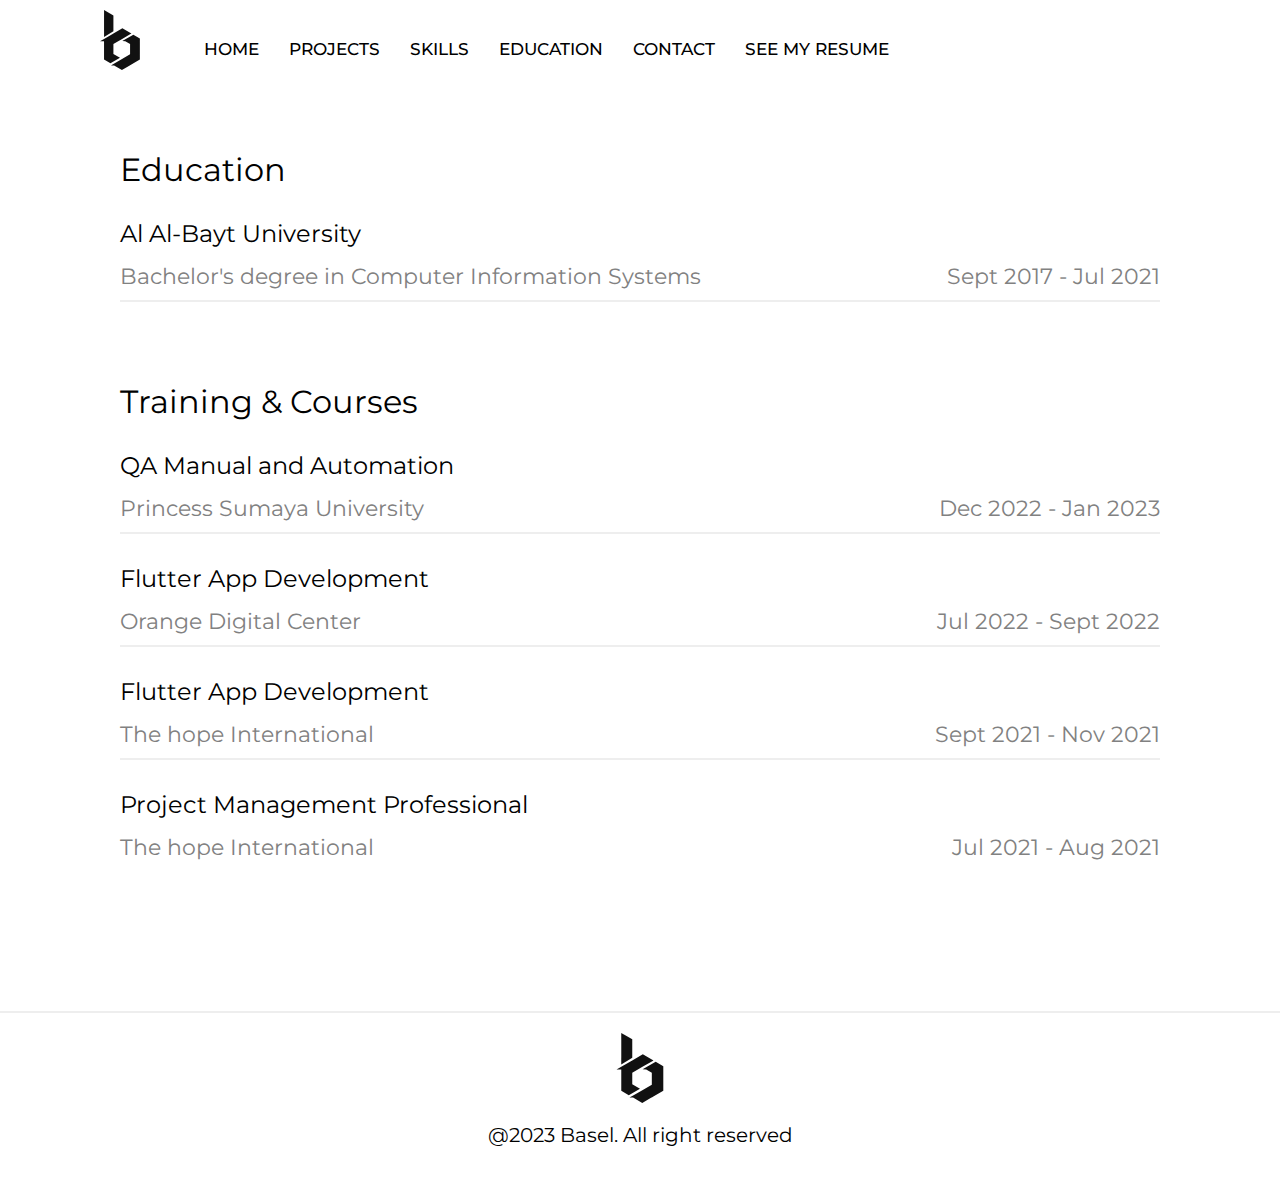
==== pages/education.html @ d5c790ce "first commit" ====
<!DOCTYPE html>
<html lang="en">
  <head>
    <meta charset="UTF-8" />
    <meta http-equiv="X-UA-Compatible" content="IE=edge" />
    <meta name="viewport" content="width=device-width, initial-scale=1.0" />
    <link rel="stylesheet" href="/css/style.css" />
    <link rel="stylesheet" href="/css/projects.css" />
    <title>Education</title>
  </head>
  <body>
    <!-- -----------*** Header ***----------- -->

    <header>
      <div class="logo">
        <img src="/assets/logo/logo.svg" alt="" />
      </div>
      <nav>
        <li><a href="">home</a></li>
        <li><a href="">projects</a></li>
        <li><a href="">skills</a></li>
        <li><a href="">education</a></li>
        <li><a href="">contact</a></li>
        <li><a href="">see my resume</a></li>
      </nav>
      <div class="menu">
        <img src="assets/icon/menu.svg" alt="" />
      </div>
    </header>
    <main>
      <section>
        <div class="education">
          <div class="title">Education</div>
          <div class="sub-title">Al Al-Bayt University</div>
          <div class="sub-title-gray">
            <div>Bachelor's degree in Computer Information Systems</div>
            <div>Sept 2017 - Jul 2021</div>
          </div>
          <hr class="hr" />
        </div>

        <div class="training">
          <div class="title">Training & Courses</div>
          <div class="sub-title">QA Manual and Automation</div>
          <div class="sub-title-gray">
            <div>Princess Sumaya University</div>
            <div>Dec 2022 - Jan 2023</div>
          </div>
          <hr class="hr" />
        </div>

        <div>
          <div class="sub-title">Flutter App Development</div>
          <div class="sub-title-gray">
            <div>Orange Digital Center</div>
            <div>Jul 2022 - Sept 2022</div>
          </div>
          <hr class="hr" />
        </div>
        <div>
          <div class="sub-title">Flutter App Development</div>
          <div class="sub-title-gray">
            <div>The hope International</div>
            <div>Sept 2021 - Nov 2021</div>
          </div>
          <hr class="hr" />
        </div>
        <div>
          <div class="sub-title">Project Management Professional</div>
          <div class="sub-title-gray">
            <div>The hope International</div>
            <div>Jul 2021 - Aug 2021</div>
          </div>
        </div>
      </section>
    </main>

    <footer>
      <hr / style="border: 1px solid #eeeeee;">
      <div class="foot">
        <img src="/assets/logo/logo.svg" alt="" />
        <div>@2023 Basel. All right reserved</div>
      </div>
    </footer>
  </body>
</html>
---- css/style.css ----
@import url("https://fonts.googleapis.com/css2?family=Montserrat:wght@100;200;300;400;500;600;700&display=swap");

* {
    padding: 0;
    margin: 0;
    font-family: "Montserrat", sans-serif;
}

:root {
    /* ----- Color -----*/
    --FontColorBlack: #000000;
    --FontColorWhite: #ffffff;
    --FontColorGray: #868e96;
    --mainColor: #000000;

    /*----- ***Margin*** -----*/
    /* --mainMarginLR: 120px; */
    --marginSection: 150px;

    /*----- ***Padding*** -----*/
    /* --mainPaddingTB: 10px; */
    --aboutMeTop: 100px;

    /*----- ***Font Size*** -----*/
    --mainFontSize: 17px;
    /* About Me */
    --AboutMeTitle: 3.5rem;
    --AboutMeContact: 1.5rem;

    /*----- ***Width*** -----*/
    /* Header */
    --widthLogo: 40px;
}

/* *------------- Header ------------- */
header {
    /* background-color: bisque; */
    display: flex;
    align-items: center;
    justify-content: space-between;
    position: fixed;
    top: 0;
    background-color: var(--FontColorWhite);
    width: 100%;
    padding: 10px 100px;
    z-index: 100;

}

.logo img {
    width: var(--widthLogo);
}

nav {
    display: flex;
    width: 100%;
    margin-left: 5%;
    padding-top: 15px;

}

nav>li {
    list-style: none;
    margin-right: 30px;
    text-transform: uppercase;
    font-size: var(--mainFontSize);
    font-weight: 500;
}

nav>li>a {
    text-decoration: none;
    color: var(--FontColorBlack);
}

.menu img {
    width: 40px;
    margin-right: 40px;
}

/* *------------- About-me ------------- */

main {
    margin: 0 120px;
}

.About-me {
    display: grid;
    grid-template-rows: 0.2fr;

    grid-template-areas:
        ". . my-image"
        "title title my-image"
        "contact contact my-image"
        "buttons buttons my-image";

    margin: 120px 0;
    padding-top: 6vw;
}


.About-me .title {
    grid-area: title;
    display: flex;
    font-weight: 400;
    font-size: 4vw;

}

.About-me .title img {
    width: 0.9em;
    height: 0.9em;
}

.About-me .my-image {
    grid-area: my-image;
    display: flex;
    align-items: center;
    justify-content: center;
    margin-top: 20px;
}

.About-me .my-image img {

    width: 28vw;
    max-width: 450px;
    height: 28vw;
    max-height: 450px;
    object-fit: cover;
    object-position: 100% 0;

    border-radius: 500px;
}

.About-me .contact {
    grid-area: contact;
    font-size: var(--AboutMeContact);
    font-weight: 400;
    color: var(--FontColorGray);
    line-height: 1.4;
    max-width: 30em;
    margin: 20px 0;
    font-size: 1.7vw;

}

.About-me .buttons {
    grid-area: buttons;
    display: flex;
    margin-top: 20px;
}

.About-me .buttons div {
    display: flex;
    align-items: center;
    justify-content: center;
    text-transform: uppercase;
    padding: 12px;
    width: auto;
    background-color: var(--mainColor);
    color: var(--FontColorWhite);
    border-radius: 10px;
    font-weight: 500;
    margin-top: 15px;
    font-size: 1.3vw;

}

.About-me .buttons div:first-child {
    margin-right: 20px;

}

/* Mobile */

@media (max-width: 767px) {
    header {
        padding: 10px 20px;
    }

    nav {
        display: none;
    }

    .logo img {
        width: 30px;
    }

    .menu img {
        width: 30px;

    }

    main {
        margin: 0 20px;
    }

    .About-me {
        display: block;
        margin: 120px 0;
        padding-top: 0;

    }

    .About-me .title {
        font-size: 35px;

    }

    .About-me .title img {
        width: 35px;
        height: 35px;
    }

    .About-me .contact {
        margin: 20px 0;
        font-size: 20px;
    }

    .About-me .my-image img {

        margin: 30px 0;
        width: 90vw;
        height: 90vw;
    }

    .About-me .buttons div {
        margin-top: 0;
        font-size: 15px;


    }

    .About-me .buttons {
        justify-content: center;
    }

    .About-me .buttons div:first-child {
        margin-right: 15px;

    }

}

/* Small Screens */

@media (min-width: 768px) and (max-width: 991px) {
    header {
        padding: 10px 40px;
    }


    .menu img {
        margin-right: 80px;
    }

    nav {
        display: none;
    }

    main {
        margin: 0 40px;
    }

    .About-me {
        display: block;
        margin: 150px 0;
        padding-top: 0;

    }

    .About-me .title {
        font-size: 6vw;

    }

    .About-me .title img {
        width: 6vw;
        height: 6vw;
    }

    .About-me .contact {
        margin: 20px 0;
        font-size: 3vw;
    }

    .About-me .my-image img {
        margin: 30px 0;
        width: 70vw;
        height: 70vw;
    }

    .About-me .buttons {
        justify-content: center;
        margin-top: 30px;
    }

    .About-me .buttons div {
        font-size: 2vw;
        margin-top: 0;
    }

    .About-me .buttons div:first-child {
        margin-right: 30px;
    }
}

/* Medium Screens */

@media (min-width: 992px) {

    .menu {
        display: none;
    }



    /* .About-me .my-image img {

        margin: 30px 0;
        width: 90vw;
        height: 90vw;
    } */



}

/* Large Screens */

@media (min-width: 1200px) {}

/* Custom */

@media (max-width: 1199px) {}


/* ----*** Skills ***---- */


/* .skills .contact {
    max-width: 50%;
    min-width: 370px;
  } */

.title-section {
    font-size: 3vw;
    margin-bottom: 20px;
    /* text-transform: capitalize; */
}

.contact .sub-title {
    color: var(--FontColorGray);
    font-size: 1.4vw;
}

.technical-skills ul {
    list-style: none;
    display: flex;
    flex-wrap: wrap;
    justify-content: space-between;
    align-items: center;
    margin-top: 30px;
    /* max-width: 600px; */
}

.technical-skills li {
    display: flex;
    flex-direction: column;
    align-items: center;
    justify-content: center;
}

.technical-skills li p {
    font-size: 13px;
    text-align: center;
    margin-top: 10px;
    color: #868e96;
}

.technical-skills .icons {
    width: 40px;
    height: 40px;
    background-size: cover;
    background-size: 40px;
    background-repeat: no-repeat;
}

.img-skills {
    display: flex;
    justify-content: center;
    align-items: center;
    padding-right: 2vw;

}

.skills .img-skills img {
    width: 38vw;
    max-width: 700px;
}
.skills-text {
    margin: 40px 0;
}

.skills-text li {
    list-style: none;
    margin-bottom: 10px;
    font-size: 1.3vw;
    position: relative;
    margin-left: 20px;
    color: var(--FontColorGray);

}

.skills-text p::before {
    content: "⚡";
    position: absolute;
    left: -25px;
    top: -2px;
}
/* Mobile */
@media (max-width: 767px) {
    .title-section {
        font-size: 35px;
    }

    .contact .sub-title {
        font-size: 18px;
    }

    .technical-skills ul {
        justify-content: center;
    }

    .technical-skills li {
        margin: 0 10px 15px;
    }

    .img-skills,
    .img-skills img {
        display: none;
    }
    .skills-text li {
        font-size: 18px;

    }


}

/* Small Screens */

@media (min-width: 768px) and (max-width: 991px) {
    /* .title-section {
        font-size: 35px;
    }

   .contact .sub-title {
        font-size: 18px;
    } */
    .technical-skills ul {
        justify-content: space-between;
        max-width: 80vw;
    }

    .img-skills,
    .img-skills img {
        display: none;
    }
    .skills-text li {
        font-size: 18px;

    }
}

/* Medium Screens */

@media (min-width: 992px) {
    .skills {
        display: grid;
    }

    .img-skills {
        grid-column: 1/2;
        grid-row: 1/2;
    }

    .contact {
        grid-column: 2/3;
        grid-row: 1/2;

    }
    .skills{
        margin: 150px 0;
      }
      .technical-skills{
        max-width: 660px;
      }
}

.html {
    background-image: url("/assets/icon/program-lang/html-gray.svg");
}

.html:hover {
    background-image: url("/assets/icon/program-lang/html.svg");
}

.css {
    background-image: url("/assets/icon/program-lang/css-gray.svg");
}

.css:hover {
    background-image: url("/assets/icon/program-lang/css.svg");
}

.javascript {
    background-image: url("/assets/icon/program-lang/js-gray.svg");
}

.javascript:hover {
    background-image: url("/assets/icon/program-lang/js.svg");
}

.react-js {
    background-image: url("/assets/icon/program-lang/react-gray.svg");
}

.react-js:hover {
    background-image: url("/assets/icon/program-lang/react.svg");
}

.nodejs {
    background-image: url("/assets/icon/program-lang/node-js-gray.svg");
}

.nodejs:hover {
    background-image: url("/assets/icon/program-lang/node-js.svg");
}

.npm {
    background-image: url("/assets/icon/program-lang/npm-gray.svg");
}

.npm:hover {
    background-image: url("/assets/icon/program-lang/npm.svg");
}

.flutter {
    background-image: url("/assets/icon/program-lang/flutter-gray.svg");
}

.flutter:hover {
    background-image: url("/assets/icon/program-lang/flutter.svg");
}

.dart {
    background-image: url("/assets/icon/program-lang/dart-gray.svg");
}

.dart:hover {
    background-image: url("/assets/icon/program-lang/dart.svg");
}
---- css/projects.css ----
:root {
    --cardColorWhite: #f7f7f7;
    --cardColorBlack: #000000;
    --FontColorGray: #868e96;

}

.projects {
    margin: 120px 0;
}

.projects .title-section {
    margin: 50px 0;
    text-transform: uppercase;
}

.cards-project {
    display: grid;
    grid-template-columns: repeat(auto-fill, minmax(250px, 1fr));
    gap: 60px 2%;

    margin-bottom: 80px;

}

.card {
    border-radius: 15px;
    background-color: var(--cardColorWhite);
}

.card img {
    width: 100%;
    height: 180px;
    object-fit: cover;
    object-position: 100% 0;
    border-radius: 15px 15px 0 0;

}

.description {
    margin: 20px;
}

.description .title {
    font-size: 18px;
    font-weight: 500;
    margin: 10px 0;
}

.description .sub-title {
    font-size: 15px;
    line-height: 1.5;
}

.links {
    display: flex;
    justify-content: space-between;
    margin: 25px 0;
}

.live-preview,
.github {
    display: flex;

}

.live-preview img,
.github img {
    width: 18px;
    height: 18px;
    margin-right: 10px;
}

.live-preview div,
.github div {
    font-size: 13px;
    font-weight: 600;
    text-decoration: underline;
    margin-right: 10px;

}


.button-project {
    display: flex;
    justify-content: center;
    align-items: center;

}

.button-project div {

    text-transform: uppercase;
    padding: 15px 25px;
    width: auto;
    background-color: var(--mainColor);
    color: var(--FontColorWhite);
    border-radius: 10px;
    font-weight: 500;
    font-size: 18px;
}





.sec-title {
    font-size: 20px;
    margin: 30px 0;
}

.phone,
.location {
    display: flex;
    align-items: center;
    font-size: 18px;
    margin: 10px 0;
}

.phone img,
.location img {
    width: 20px;
    height: 20px;
    margin-right: 10px;
}

.social-media {
    margin: 30px 0;
}

.social-media img {
    width: 40px;
    height: 40px;
    margin-right: 10px;
}


.form div {
    display: flex;
    flex-direction: column;
    margin: 0 10px;
}

.form>div {
    margin-bottom: 20px;
}

label {
    font-size: 15px;
    padding: 10px 0;
}

input {
    height: 50px;
    width: 100%;
    border: none;
    border-radius: 8px;
    font-size: 14px;
    background-color: #eeeeee;
}


textarea {
    height: 150px;
    border: none;
    border-radius: 8px;
    background-color: #eeeeee;


}

.button {
    display: flex;
    justify-content: center;
    align-items: center;
}

.button input {
    display: flex;
    justify-content: center;
    align-items: center;
    background-color: var(--cardColorBlack);
    color: var(--cardColorWhite);
    border: none;
    text-transform: uppercase;
    border-radius: 10px;
    padding: 12px;
    margin-top: 20px;
    width: 120px;
    height: 45px;
    font-size: 16px;

}

.container-dec {
    display: grid;
    grid-template-columns: repeat(2, 1fr);
}

.container-dec>div {
    margin-right: 50px;
}

footer {
    margin-top: 80px;
}

.foot {
    display: flex;
    justify-content: center;
    align-items: center;
    flex-direction: column;
    margin: 20px 0 40px;
}

.foot img {
    width: 70px;
    height: 70px;
    margin-bottom: 20px;
}

.foot div {
    font-size: 20px;
}

@media (max-width: 767px) {
    .margin-btn {
        width: 50px;
        height: 50px;
    }

    .button-project div {
        font-size: 13px;
    }

    label {
        font-size: 15px;
        padding: 10px 0;
    }

    input {
        height: 40px;
        width: 100%;
        font-size: 14px;
    }


    textarea {
        height: 80px;


    }

    .social-media img {
        width: 35px;
        height: 35px;
        margin-right: 8px;
    }

    .button input {
        border-radius: 10px;
        padding: 12px;
        margin-top: 20px;
        width: 120px;
        height: 45px;
        font-size: 16px;

    }

    .container-dec {
        display: block;
    }

    .foot img {
        width: 50px;
        height: 50px;
        margin-bottom: 20px;
    }

    .foot div {
        font-size: 16px;
    }


}

@media (min-width: 768px) and (max-width: 991px) {
    .button-project div {
        font-size: 15px;
    }
}


/* ----------page project---------- */
.projects .title-section {
    text-align: center;
    margin: 50px 0;
}

/* ----------page Education---------- */

section {
    margin: 150px 0;
}

section .title {
    font-size: 2.5vw;
    ;
    margin-bottom: 30px;
}

.sub-title {
    font-size: 1.5vw;
    margin-bottom: 15px;

}

.sub-title-gray {
    display: flex;
    justify-content: space-between;
    font-size: 1.3vw;
    color: #818181;
    margin-bottom: 10px;

}

.training {
    margin-top: 80px;
}

.hr {
    border: 0.5px solid #eeeeee;
    margin-bottom: 30px;
}

@media (max-width: 767px) {

    section .title {
        font-size: 25px;
        ;
    }

    .sub-title {
        font-size: 18px;

    }

    .sub-title-gray {
        font-size: 15px;


    }
}

@media (min-width: 768px) and (max-width: 991px) {
    section .title {
        font-size: 30px;
        ;
    }

    .sub-title {
        font-size: 22px;

    }

    .sub-title-gray {
        font-size: 20px;


    }
}

@media (min-width: 992px) {
    section .title {
        font-size: 32px;
        ;
    }

    .sub-title {
        font-size: 24px;

    }

    .sub-title-gray {
        font-size: 22px;


    }

}
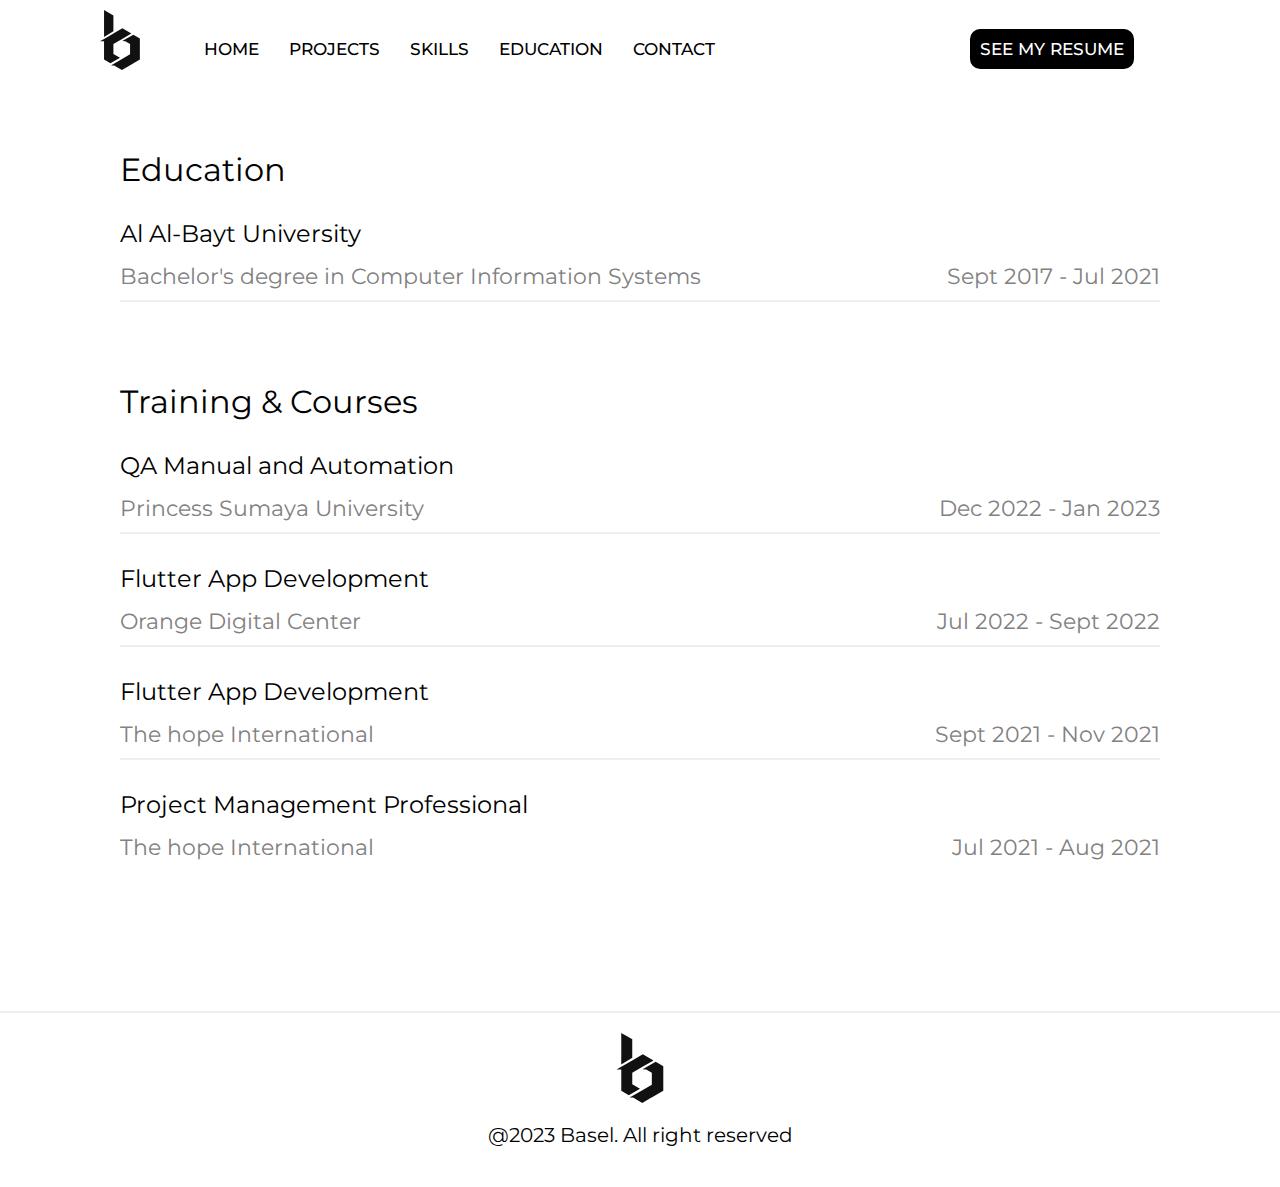
==== commit 957cd17a: "update" ====
--- a/pages/education.html
+++ b/pages/education.html
@@ -4,6 +4,7 @@
     <meta charset="UTF-8" />
     <meta http-equiv="X-UA-Compatible" content="IE=edge" />
     <meta name="viewport" content="width=device-width, initial-scale=1.0" />
+    <link rel="icon" type="image/x-icon" href="/assets/logo/logo.svg" />
     <link rel="stylesheet" href="/css/style.css" />
     <link rel="stylesheet" href="/css/projects.css" />
     <title>Education</title>
@@ -13,22 +14,28 @@
 
     <header>
       <div class="logo">
-        <img src="/assets/logo/logo.svg" alt="" />
+        <a href="/index.html"> <img src="/assets/logo/logo.svg" alt="" /></a>
       </div>
       <nav>
-        <li><a href="">home</a></li>
-        <li><a href="">projects</a></li>
-        <li><a href="">skills</a></li>
-        <li><a href="">education</a></li>
-        <li><a href="">contact</a></li>
-        <li><a href="">see my resume</a></li>
+        <li><a href="/index.html">home</a></li>
+        <li><a href="projects.html">projects</a></li>
+        <li><a href="/index.html#skills">skills</a></li>
+        <li><a href="education.html">education</a></li>
+        <li><a href="/index.html#contact-me">contact</a></li>
+        <li>
+          <a
+            href="https://drive.google.com/file/d/1vkfqBmILgl1ku9fiSURak9w1Zt8jN6Ga/view?usp=sharing"
+            target="_blank"
+            >see my resume</a
+          >
+        </li>
       </nav>
       <div class="menu">
-        <img src="assets/icon/menu.svg" alt="" />
+        <img src="/assets/icon/menu.svg" alt="" />
       </div>
     </header>
     <main>
-      <section>
+      <section class="ed">
         <div class="education">
           <div class="title">Education</div>
           <div class="sub-title">Al Al-Bayt University</div>
--- a/css/style.css
+++ b/css/style.css
@@ -56,6 +56,7 @@
     width: 100%;
     margin-left: 5%;
     padding-top: 15px;
+    position: relative;
 
 }
 
@@ -72,6 +73,16 @@
     color: var(--FontColorBlack);
 }
 
+nav>li:last-child a {
+    background-color: var(--mainColor);
+    color: white;
+    padding: 10px;
+    border-radius: 10px;
+    position: absolute;
+    top: 4.5px;
+    right: 14.5em;
+}
+
 .menu img {
     width: 40px;
     margin-right: 40px;
@@ -93,7 +104,7 @@
         "contact contact my-image"
         "buttons buttons my-image";
 
-    margin: 120px 0;
+    margin-top: 120px;
     padding-top: 6vw;
 }
 
@@ -149,11 +160,12 @@
     margin-top: 20px;
 }
 
-.About-me .buttons div {
+.About-me .buttons div a {
     display: flex;
     align-items: center;
     justify-content: center;
     text-transform: uppercase;
+    text-decoration: none;
     padding: 12px;
     width: auto;
     background-color: var(--mainColor);
@@ -336,7 +348,6 @@
 
 /* ----*** Skills ***---- */
 
-
 /* .skills .contact {
     max-width: 50%;
     min-width: 370px;
@@ -397,6 +408,7 @@
     width: 38vw;
     max-width: 700px;
 }
+
 .skills-text {
     margin: 40px 0;
 }
@@ -417,6 +429,7 @@
     left: -25px;
     top: -2px;
 }
+
 /* Mobile */
 @media (max-width: 767px) {
     .title-section {
@@ -439,6 +452,7 @@
     .img-skills img {
         display: none;
     }
+
     .skills-text li {
         font-size: 18px;
 
@@ -450,6 +464,7 @@
 /* Small Screens */
 
 @media (min-width: 768px) and (max-width: 991px) {
+
     /* .title-section {
         font-size: 35px;
     }
@@ -466,6 +481,7 @@
     .img-skills img {
         display: none;
     }
+
     .skills-text li {
         font-size: 18px;
 
@@ -489,12 +505,15 @@
         grid-row: 1/2;
 
     }
-    .skills{
-        margin: 150px 0;
-      }
-      .technical-skills{
+
+    /* hhhhhhhhhhhhhhhhhhhhhhhhhhhhhhh */
+    .skills {
+        padding: 150px 0;
+    }
+
+    .technical-skills {
         max-width: 660px;
-      }
+    }
 }
 
 .html {
@@ -559,5 +578,4 @@
 
 .dart:hover {
     background-image: url("/assets/icon/program-lang/dart.svg");
-}
-
+}--- a/css/projects.css
+++ b/css/projects.css
@@ -1,3 +1,4 @@
+/* !-------*** Style section project and contact-me and page project, education ***------- */
 :root {
     --cardColorWhite: #f7f7f7;
     --cardColorBlack: #000000;
@@ -6,12 +7,13 @@
 }
 
 .projects {
-    margin: 120px 0;
+    margin: 10px 0;
 }
 
 .projects .title-section {
     margin: 50px 0;
-    text-transform: uppercase;
+    text-align: center;
+
 }
 
 .cards-project {
@@ -26,13 +28,13 @@
 .card {
     border-radius: 15px;
     background-color: var(--cardColorWhite);
+    box-shadow: 0 0 3px 1px #a6a6a6;
 }
 
 .card img {
     width: 100%;
     height: 180px;
     object-fit: cover;
-    object-position: 100% 0;
     border-radius: 15px 15px 0 0;
 
 }
@@ -77,7 +79,10 @@
     font-weight: 600;
     text-decoration: underline;
     margin-right: 10px;
-
+}
+
+.links a {
+    color: #000000;
 }
 
 
@@ -88,10 +93,11 @@
 
 }
 
-.button-project div {
+.button-project div a {
 
     text-transform: uppercase;
     padding: 15px 25px;
+    text-decoration: none;
     width: auto;
     background-color: var(--mainColor);
     color: var(--FontColorWhite);
@@ -102,7 +108,11 @@
 
 
 
-
+/* -----------*** Contact Me ***----------- */
+
+.contact-me {
+    padding: 120px 0 0;
+}
 
 .sec-title {
     font-size: 20px;
@@ -292,14 +302,16 @@
 
 
 /* ----------page project---------- */
-.projects .title-section {
+.projects .title-projects {
+    font-size: 3vw;
+    text-transform: uppercase;
     text-align: center;
-    margin: 50px 0;
+    margin: 140px 0 50px;
 }
 
 /* ----------page Education---------- */
 
-section {
+.ed {
     margin: 150px 0;
 }
 
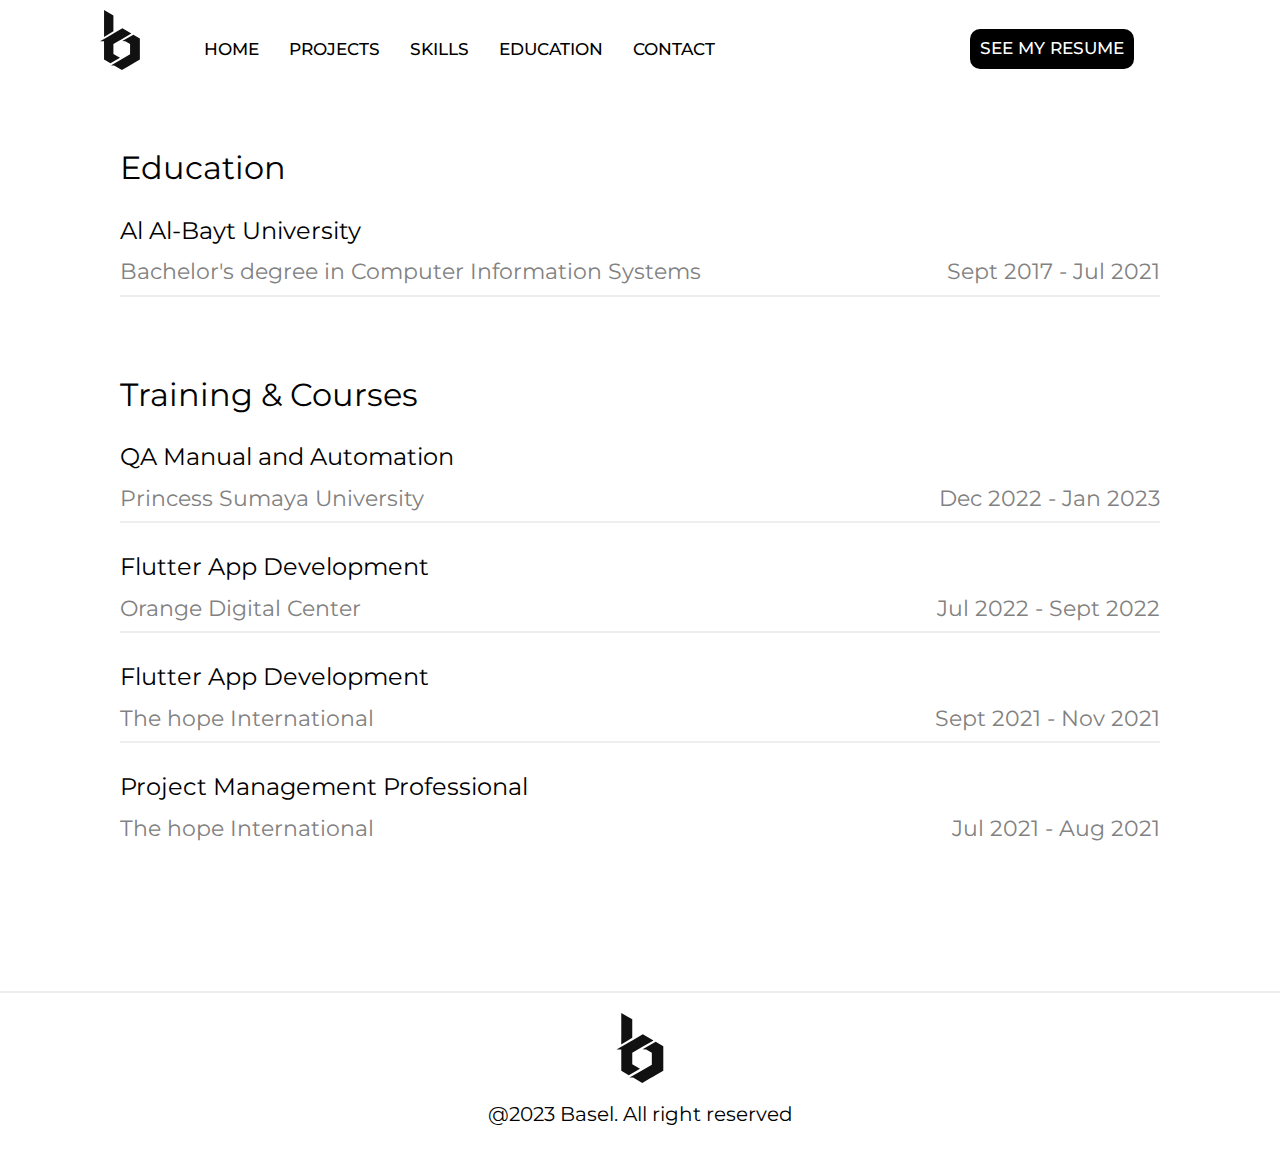
==== commit 93ccab78: "update" ====
--- a/pages/education.html
+++ b/pages/education.html
@@ -4,9 +4,11 @@
     <meta charset="UTF-8" />
     <meta http-equiv="X-UA-Compatible" content="IE=edge" />
     <meta name="viewport" content="width=device-width, initial-scale=1.0" />
-    <link rel="icon" type="image/x-icon" href="/assets/logo/logo.svg" />
-    <link rel="stylesheet" href="/css/style.css" />
-    <link rel="stylesheet" href="/css/projects.css" />
+    <link rel="icon" type="image/x-icon" href="../assets/logo/logo.svg" />
+    <link rel="stylesheet" href="../css/style.css" />
+    <link rel="stylesheet" href="../css/projects.css" />
+    <link rel="stylesheet" href="../css/normalize.css" />
+
     <title>Education</title>
   </head>
   <body>
@@ -14,14 +16,14 @@
 
     <header>
       <div class="logo">
-        <a href="/index.html"> <img src="/assets/logo/logo.svg" alt="" /></a>
+        <a href="../index.html"> <img src="../assets/logo/logo.svg" alt="" /></a>
       </div>
       <nav>
-        <li><a href="/index.html">home</a></li>
+        <li><a href="../index.html">home</a></li>
         <li><a href="projects.html">projects</a></li>
-        <li><a href="/index.html#skills">skills</a></li>
+        <li><a href="../index.html#skills">skills</a></li>
         <li><a href="education.html">education</a></li>
-        <li><a href="/index.html#contact-me">contact</a></li>
+        <li><a href="../index.html#contact-me">contact</a></li>
         <li>
           <a
             href="https://drive.google.com/file/d/1vkfqBmILgl1ku9fiSURak9w1Zt8jN6Ga/view?usp=sharing"
@@ -31,7 +33,7 @@
         </li>
       </nav>
       <div class="menu">
-        <img src="/assets/icon/menu.svg" alt="" />
+        <img src="../assets/icon/menu.svg" alt="" />
       </div>
     </header>
     <main>
@@ -85,7 +87,7 @@
     <footer>
       <hr / style="border: 1px solid #eeeeee;">
       <div class="foot">
-        <img src="/assets/logo/logo.svg" alt="" />
+        <img src="../assets/logo/logo.svg" alt="" />
         <div>@2023 Basel. All right reserved</div>
       </div>
     </footer>
--- a/css/style.css
+++ b/css/style.css
@@ -235,7 +235,7 @@
         height: 90vw;
     }
 
-    .About-me .buttons div {
+    .About-me .buttons div a {
         margin-top: 0;
         font-size: 15px;
 
@@ -306,7 +306,7 @@
         margin-top: 30px;
     }
 
-    .About-me .buttons div {
+    .About-me .buttons div a {
         font-size: 2vw;
         margin-top: 0;
     }
@@ -517,65 +517,65 @@
 }
 
 .html {
-    background-image: url("/assets/icon/program-lang/html-gray.svg");
+    background-image: url("../assets/icon/program-lang/html-gray.svg");
 }
 
 .html:hover {
-    background-image: url("/assets/icon/program-lang/html.svg");
+    background-image: url("../assets/icon/program-lang/html.svg");
 }
 
 .css {
-    background-image: url("/assets/icon/program-lang/css-gray.svg");
+    background-image: url("../assets/icon/program-lang/css-gray.svg");
 }
 
 .css:hover {
-    background-image: url("/assets/icon/program-lang/css.svg");
+    background-image: url("../assets/icon/program-lang/css.svg");
 }
 
 .javascript {
-    background-image: url("/assets/icon/program-lang/js-gray.svg");
+    background-image: url("../assets/icon/program-lang/js-gray.svg");
 }
 
 .javascript:hover {
-    background-image: url("/assets/icon/program-lang/js.svg");
+    background-image: url("../assets/icon/program-lang/js.svg");
 }
 
 .react-js {
-    background-image: url("/assets/icon/program-lang/react-gray.svg");
+    background-image: url("../assets/icon/program-lang/react-gray.svg");
 }
 
 .react-js:hover {
-    background-image: url("/assets/icon/program-lang/react.svg");
+    background-image: url("../assets/icon/program-lang/react.svg");
 }
 
 .nodejs {
-    background-image: url("/assets/icon/program-lang/node-js-gray.svg");
+    background-image: url("../assets/icon/program-lang/node-js-gray.svg");
 }
 
 .nodejs:hover {
-    background-image: url("/assets/icon/program-lang/node-js.svg");
+    background-image: url("../assets/icon/program-lang/node-js.svg");
 }
 
 .npm {
-    background-image: url("/assets/icon/program-lang/npm-gray.svg");
+    background-image: url("../assets/icon/program-lang/npm-gray.svg");
 }
 
 .npm:hover {
-    background-image: url("/assets/icon/program-lang/npm.svg");
+    background-image: url("../assets/icon/program-lang/npm.svg");
 }
 
 .flutter {
-    background-image: url("/assets/icon/program-lang/flutter-gray.svg");
+    background-image: url("../assets/icon/program-lang/flutter-gray.svg");
 }
 
 .flutter:hover {
-    background-image: url("/assets/icon/program-lang/flutter.svg");
+    background-image: url("../assets/icon/program-lang/flutter.svg");
 }
 
 .dart {
-    background-image: url("/assets/icon/program-lang/dart-gray.svg");
+    background-image: url("../assets/icon/program-lang/dart-gray.svg");
 }
 
 .dart:hover {
-    background-image: url("/assets/icon/program-lang/dart.svg");
+    background-image: url("../assets/icon/program-lang/dart.svg");
 }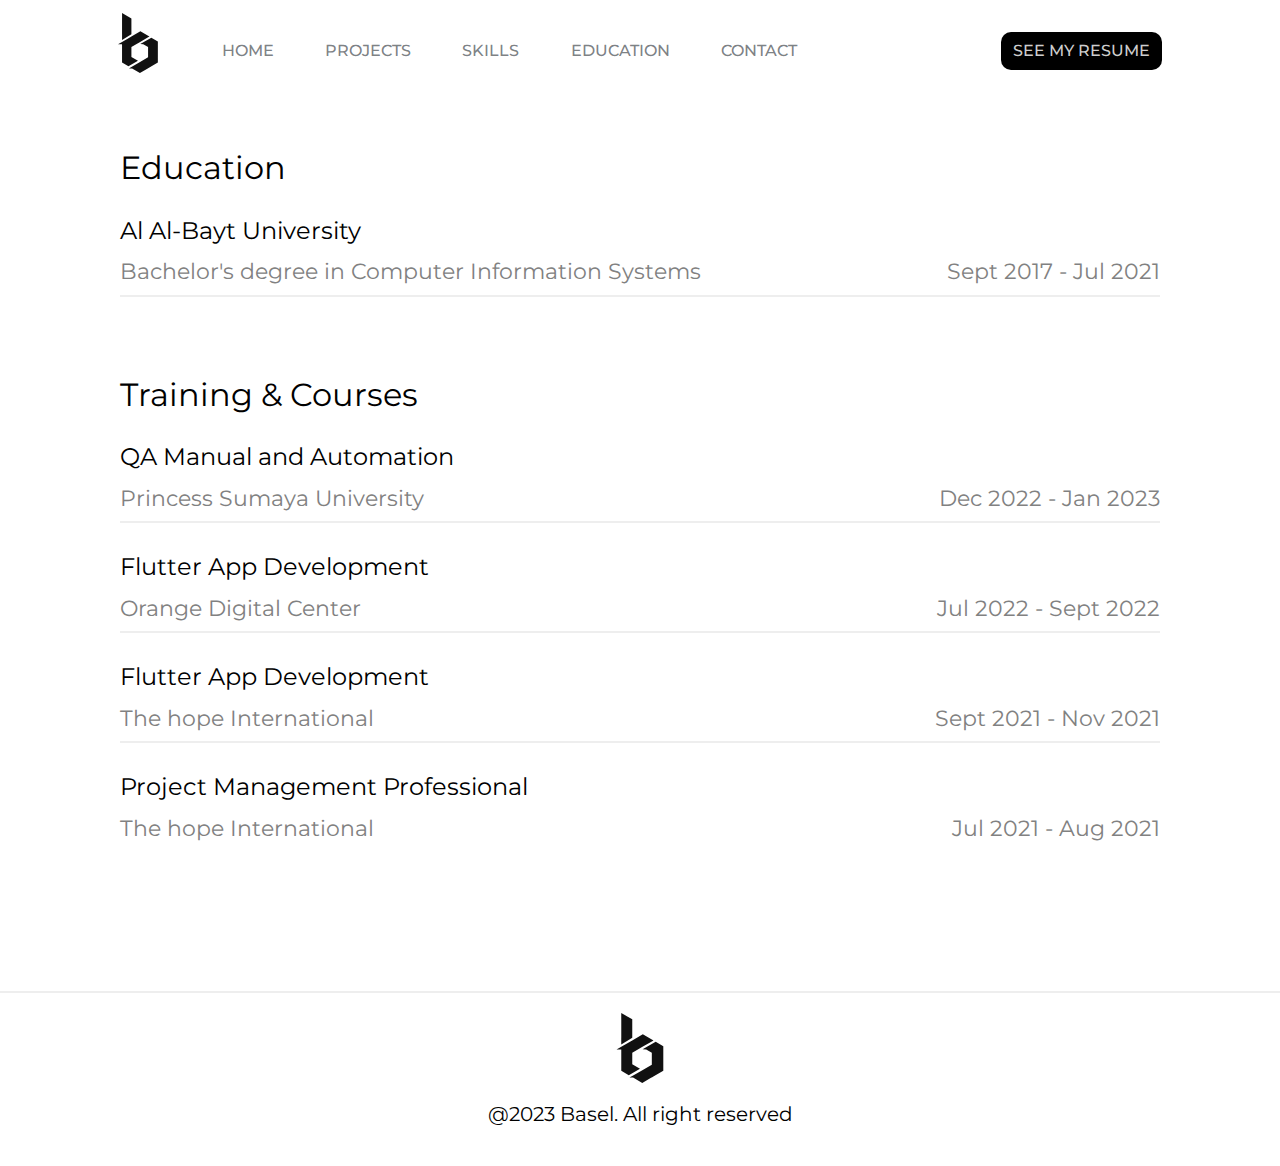
==== commit 09ef9121: "add hamburger menu" ====
--- a/pages/education.html
+++ b/pages/education.html
@@ -15,27 +15,44 @@
     <!-- -----------*** Header ***----------- -->
 
     <header>
-      <div class="logo">
-        <a href="../index.html"> <img src="../assets/logo/logo.svg" alt="" /></a>
-      </div>
-      <nav>
-        <li><a href="../index.html">home</a></li>
-        <li><a href="projects.html">projects</a></li>
-        <li><a href="../index.html#skills">skills</a></li>
-        <li><a href="education.html">education</a></li>
-        <li><a href="../index.html#contact-me">contact</a></li>
-        <li>
-          <a
-            href="https://drive.google.com/file/d/1vkfqBmILgl1ku9fiSURak9w1Zt8jN6Ga/view?usp=sharing"
-            target="_blank"
-            >see my resume</a
-          >
-        </li>
+      <nav class="navbar">
+        <a href="../index.html" class="nav-branding">
+          <img src="../assets/logo/logo.svg" alt=""
+        /></a>
+        <ul class="nav-menu">
+          <li class="nav-item">
+            <a href="../index.html" class="nav-link">Home</a>
+          </li>
+          <li class="nav-item">
+            <a href="projects.html" class="nav-link">Projects</a>
+          </li>
+          <li class="nav-item">
+            <a href="../index.html#skills" class="nav-link">skills</a>
+          </li>
+          <li class="nav-item">
+            <a href="education.html" class="nav-link">Education</a>
+          </li>
+          <li class="nav-item flex-space">
+            <a href="../index.html#contact-me" class="nav-link">Contact</a>
+          </li>
+          <li class="nav-item">
+            <a
+              href="https://drive.google.com/file/d/1vkfqBmILgl1ku9fiSURak9w1Zt8jN6Ga/view?usp=sharing"
+              class="nav-link"
+              target="_blank"
+              >See My Resume</a
+            >
+          </li>
+        </ul>
+        <div class="hamburger">
+          <span class="bar"></span>
+          <span class="bar"></span>
+          <span class="bar"></span>
+        </div>
       </nav>
-      <div class="menu">
-        <img src="../assets/icon/menu.svg" alt="" />
-      </div>
     </header>
+
+    <!-- -----------*** Main ***----------- -->
     <main>
       <section class="ed">
         <div class="education">
@@ -91,5 +108,6 @@
         <div>@2023 Basel. All right reserved</div>
       </div>
     </footer>
+    <script src="javascript/script.js"></script>
   </body>
 </html>
--- a/css/style.css
+++ b/css/style.css
@@ -4,6 +4,8 @@
     padding: 0;
     margin: 0;
     font-family: "Montserrat", sans-serif;
+    box-sizing: border-box;
+
 }
 
 :root {
@@ -34,59 +36,143 @@
 
 /* *------------- Header ------------- */
 header {
-    /* background-color: bisque; */
-    display: flex;
-    align-items: center;
-    justify-content: space-between;
+    background-color: var(--FontColorWhite);
     position: fixed;
     top: 0;
-    background-color: var(--FontColorWhite);
     width: 100%;
     padding: 10px 100px;
     z-index: 100;
 
 }
 
-.logo img {
+.nav-branding {
+    padding-right: 5vw;
+
+}
+
+.nav-branding img {
     width: var(--widthLogo);
 }
 
-nav {
-    display: flex;
+li {
+    list-style: none;
+    text-transform: uppercase;
+}
+
+a {
+    color: #676b6fdc;
+    text-decoration: none;
+    font-weight: 500;
+}
+
+.navbar {
+    min-height: 70px;
+    display: flex;
+    justify-content: space-between;
+    align-items: center;
+    padding: 0 18px;
+}
+
+.nav-menu {
+    display: flex;
+    justify-content: start;
+    align-items: center;
+    gap: 4vw;
     width: 100%;
-    margin-left: 5%;
-    padding-top: 15px;
-    position: relative;
-
-}
-
-nav>li {
-    list-style: none;
-    margin-right: 30px;
-    text-transform: uppercase;
-    font-size: var(--mainFontSize);
-    font-weight: 500;
-}
-
-nav>li>a {
-    text-decoration: none;
+    margin-top: 12px;
+
+}
+
+.flex-space {
+    flex-grow: 2;
+}
+
+.nav-menu li:last-child {
+    padding: 10px 12px;
+    background-color: var(--mainColor);
+    border-radius: 10px;
+}
+
+.nav-menu li:last-child a {
+    color: #cecece;
+}
+
+.nav-menu li:last-child a:hover {
+    color: var(--FontColorWhite);
+
+}
+
+.nav-link {
+    transition: 0.7s ease;
+}
+
+.nav-link:hover {
     color: var(--FontColorBlack);
-}
-
-nav>li:last-child a {
+
+}
+
+.hamburger {
+    display: none;
+    cursor: pointer;
+}
+
+/* .flex-space{
+    flex: 2;
+} */
+.bar {
+    display: block;
+    width: 25px;
+    height: 3px;
+    margin: 5px auto;
+    -webkit-transition: all 0.3s ease-in-out;
+    transition: all 0.3s ease-in-out;
     background-color: var(--mainColor);
-    color: white;
-    padding: 10px;
-    border-radius: 10px;
-    position: absolute;
-    top: 4.5px;
-    right: 14.5em;
-}
-
-.menu img {
-    width: 40px;
-    margin-right: 40px;
-}
+}
+
+@media (max-width:768px) {
+    .hamburger {
+        display: block;
+    }
+
+    .hamburger.active .bar:nth-child(2) {
+        opacity: 0;
+    }
+
+    .hamburger.active .bar:nth-child(1) {
+        transform: translateY(8px) rotate(45deg);
+    }
+
+    .hamburger.active .bar:nth-child(3) {
+        transform: translateY(-8px) rotate(-45deg);
+    }
+
+    .nav-menu {
+        position: fixed;
+        left: -100%;
+        top: 70px;
+        gap: 0;
+        flex-direction: column;
+        background-color: var(--FontColorWhite);
+        width: 100%;
+        text-align: center;
+        transition: 0.3s;
+    }
+
+    .nav-item {
+        margin: 16px 0;
+    }
+
+    .nav-menu.active {
+        left: 0;
+    }
+}
+
+
+
+
+
+
+
 
 /* *------------- About-me ------------- */
 
--- a/css/projects.css
+++ b/css/projects.css
@@ -127,6 +127,11 @@
     margin: 10px 0;
 }
 
+.phone a{
+    color: var(--cardColorBlack);
+    font-weight: 400;
+}
+
 .phone img,
 .location img {
     width: 20px;
@@ -139,11 +144,11 @@
 }
 
 .social-media img {
-    width: 40px;
-    height: 40px;
-    margin-right: 10px;
-}
-
+    width: 39px;
+    height: 39px;
+    margin-right: 8px;
+    margin-bottom: 8px;
+}
 
 .form div {
     display: flex;
@@ -199,6 +204,7 @@
     width: 120px;
     height: 45px;
     font-size: 16px;
+    font-weight: 500;
 
 }
 
@@ -266,6 +272,7 @@
         height: 35px;
         margin-right: 8px;
     }
+
 
     .button input {
         border-radius: 10px;
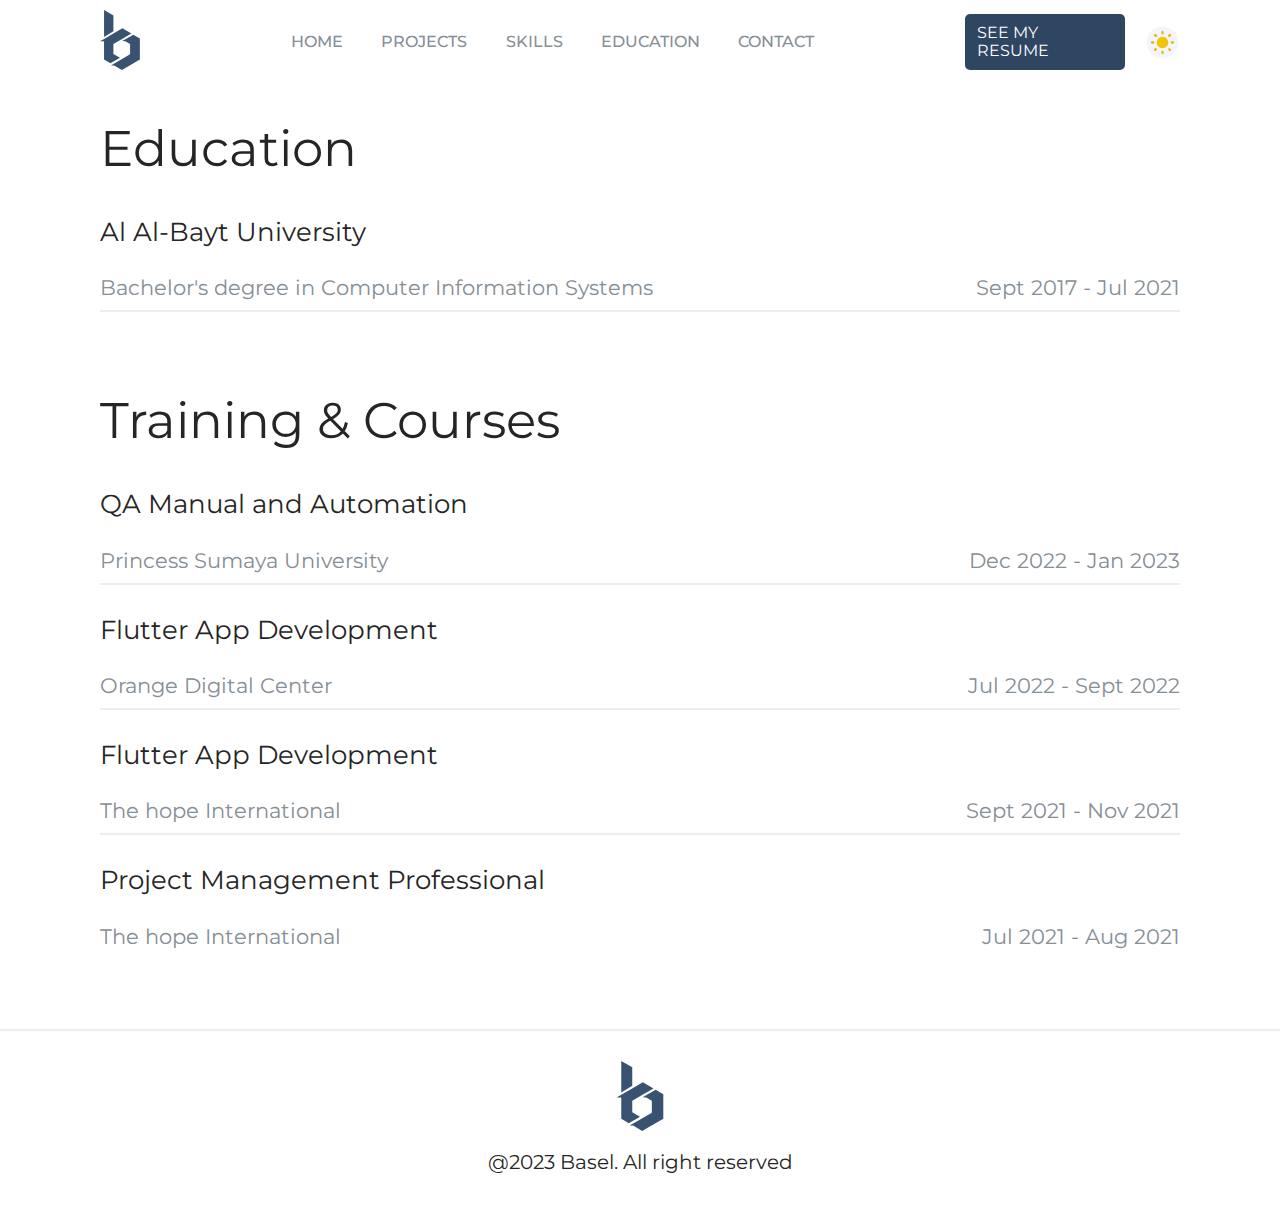
==== commit 020a68bc: "update portfolio" ====
--- a/pages/education.html
+++ b/pages/education.html
@@ -5,15 +5,12 @@
     <meta http-equiv="X-UA-Compatible" content="IE=edge" />
     <meta name="viewport" content="width=device-width, initial-scale=1.0" />
     <link rel="icon" type="image/x-icon" href="../assets/logo/logo.svg" />
-    <link rel="stylesheet" href="../css/style.css" />
-    <link rel="stylesheet" href="../css/projects.css" />
-    <link rel="stylesheet" href="../css/normalize.css" />
+    <link rel="stylesheet" href="../css/main.css" />
 
     <title>Education</title>
   </head>
   <body>
     <!-- -----------*** Header ***----------- -->
-
     <header>
       <nav class="navbar">
         <a href="../index.html" class="nav-branding">
@@ -32,10 +29,10 @@
           <li class="nav-item">
             <a href="education.html" class="nav-link">Education</a>
           </li>
-          <li class="nav-item flex-space">
+          <li class="nav-item">
             <a href="../index.html#contact-me" class="nav-link">Contact</a>
           </li>
-          <li class="nav-item">
+          <li class="nav-item btn-resume btn-resume-mobile">
             <a
               href="https://drive.google.com/file/d/1vkfqBmILgl1ku9fiSURak9w1Zt8jN6Ga/view?usp=sharing"
               class="nav-link"
@@ -44,70 +41,95 @@
             >
           </li>
         </ul>
-        <div class="hamburger">
-          <span class="bar"></span>
-          <span class="bar"></span>
-          <span class="bar"></span>
+        <div class="btn-resume btn-resume-desktop">
+          <a
+            href="https://drive.google.com/file/d/1vkfqBmILgl1ku9fiSURak9w1Zt8jN6Ga/view?usp=sharing"
+            class="nav-link"
+            target="_blank"
+            >See My Resume</a
+          >
+        </div>
+        <div class="btn-resume btn-resume-middle">
+          <a
+            href="https://drive.google.com/file/d/1vkfqBmILgl1ku9fiSURak9w1Zt8jN6Ga/view?usp=sharing"
+            class="nav-link"
+            target="_blank"
+            >My Resume
+          </a>
+        </div>
+        <div class="btn-toggle-desktop"><div id="dark-mode"></div></div>
+        <div class="container-menu">
+          <div class="btn-toggle-mobile"><div id="dark-mode-mobile"></div></div>
+
+          <div class="hamburger">
+            <span class="bar"></span>
+            <span class="bar"></span>
+            <span class="bar"></span>
+          </div>
         </div>
       </nav>
     </header>
 
     <!-- -----------*** Main ***----------- -->
     <main>
-      <section class="ed">
-        <div class="education">
-          <div class="title">Education</div>
-          <div class="sub-title">Al Al-Bayt University</div>
-          <div class="sub-title-gray">
-            <div>Bachelor's degree in Computer Information Systems</div>
-            <div>Sept 2017 - Jul 2021</div>
+      <section class="education">
+        <div class="title-education">Education</div>
+        <div class="university">
+          <div class="name-university">Al Al-Bayt University</div>
+          <div class="description-university">
+            <div class="path-university">
+              Bachelor's degree in Computer Information Systems
+            </div>
+            <div class="date">Sept 2017 - Jul 2021</div>
           </div>
-          <hr class="hr" />
+          <hr class="hr-education" />
         </div>
 
         <div class="training">
-          <div class="title">Training & Courses</div>
-          <div class="sub-title">QA Manual and Automation</div>
-          <div class="sub-title-gray">
-            <div>Princess Sumaya University</div>
-            <div>Dec 2022 - Jan 2023</div>
+          <div class="title-training">Training & Courses</div>
+          <div class="academy">
+            <div class="path-academy">QA Manual and Automation</div>
+            <div class="description-academy">
+              <div class="name-academy">Princess Sumaya University</div>
+              <div class="date">Dec 2022 - Jan 2023</div>
+            </div>
           </div>
-          <hr class="hr" />
+          <hr class="hr-education" />
         </div>
 
-        <div>
-          <div class="sub-title">Flutter App Development</div>
-          <div class="sub-title-gray">
-            <div>Orange Digital Center</div>
-            <div>Jul 2022 - Sept 2022</div>
+        <div class="academy">
+          <div class="path-academy">Flutter App Development</div>
+          <div class="description-academy">
+            <div class="name-academy">Orange Digital Center</div>
+            <div class="date">Jul 2022 - Sept 2022</div>
           </div>
-          <hr class="hr" />
+          <hr class="hr-education" />
         </div>
-        <div>
-          <div class="sub-title">Flutter App Development</div>
-          <div class="sub-title-gray">
-            <div>The hope International</div>
-            <div>Sept 2021 - Nov 2021</div>
+        <div class="academy">
+          <div class="path-academy">Flutter App Development</div>
+          <div class="description-academy">
+            <div class="name-academy">The hope International</div>
+            <div class="date">Sept 2021 - Nov 2021</div>
           </div>
-          <hr class="hr" />
+          <hr class="hr-education" />
         </div>
-        <div>
-          <div class="sub-title">Project Management Professional</div>
-          <div class="sub-title-gray">
-            <div>The hope International</div>
-            <div>Jul 2021 - Aug 2021</div>
+        <div class="academy">
+          <div class="path-academy">Project Management Professional</div>
+          <div class="description-academy">
+            <div class="name-academy">The hope International</div>
+            <div class="date">Jul 2021 - Aug 2021</div>
           </div>
         </div>
       </section>
     </main>
 
     <footer>
-      <hr / style="border: 1px solid #eeeeee;">
+      <hr / class="hr-education">
       <div class="foot">
         <img src="../assets/logo/logo.svg" alt="" />
         <div>@2023 Basel. All right reserved</div>
       </div>
     </footer>
-    <script src="javascript/script.js"></script>
+    <script src="../javascript/script.js"></script>
   </body>
 </html>
--- a/css/main.css
+++ b/css/main.css
@@ -0,0 +1,56 @@
+/* @import url("https://fonts.googleapis.com/css2?family=Poppins:wght@100;200;300;400;500;600;700;800;900&display=swap"); */
+@import url("https://fonts.googleapis.com/css2?family=Montserrat:wght@100;200;300;400;500;600;700&display=swap");
+@import "normalize.css";
+@import "header.css";
+@import "education.css";
+@import "home.css";
+
+:root {
+  /* Light mode colors */
+  --background-color: #ffffff;
+  --text-color: #252525;
+  /* --accent-color: #004455; */
+  --accent-color: #2f4663;
+  --light-accent-color: #587ca8;
+  --secondary-color: #868e96;
+  --icon-color: #868e96;
+  --card-color: #f7f7f7;
+  --hr-color: #eeeeee;
+  --button-color: #f6f8fa;
+  --light-icon: url("../assets/icon/sun.svg");
+
+  /* Dark mode colors */
+  --background-color-dark: #0d1117;
+  --text-color-dark: #ffffff;
+  --accent-color-dark: #395271;
+  --light-accent-color-dark: #587ca8;
+  --card-color-dark: #171d26;
+  --secondary-color-dark: #e0e0e0;
+  --icon-color-dark: #868e96;
+  --hr-color-dark: #33383f;
+  --button-color-dark: #21262d;
+  --dark-icon: url("../assets/icon/moon.svg");
+}
+
+/* Dark mode */
+body.dark-mode {
+  --background-color: var(--background-color-dark);
+  --text-color: var(--text-color-dark);
+  --accent-color: var(--accent-color-dark);
+  --secondary-color: var(--secondary-color-dark);
+  --card-color: var(--card-color-dark);
+  --button-color: var(--button-color-dark);
+  --hr-color: var(--hr-color-dark);
+  --icon-color: var(--icon-color-dark);
+  --light-icon: var(--dark-icon);
+}
+* {
+  padding: 0;
+  margin: 0;
+  font-family: "Montserrat", sans-serif;
+  box-sizing: border-box;
+  color: var(--text-color);
+}
+body {
+  background-color: var(--background-color);
+}
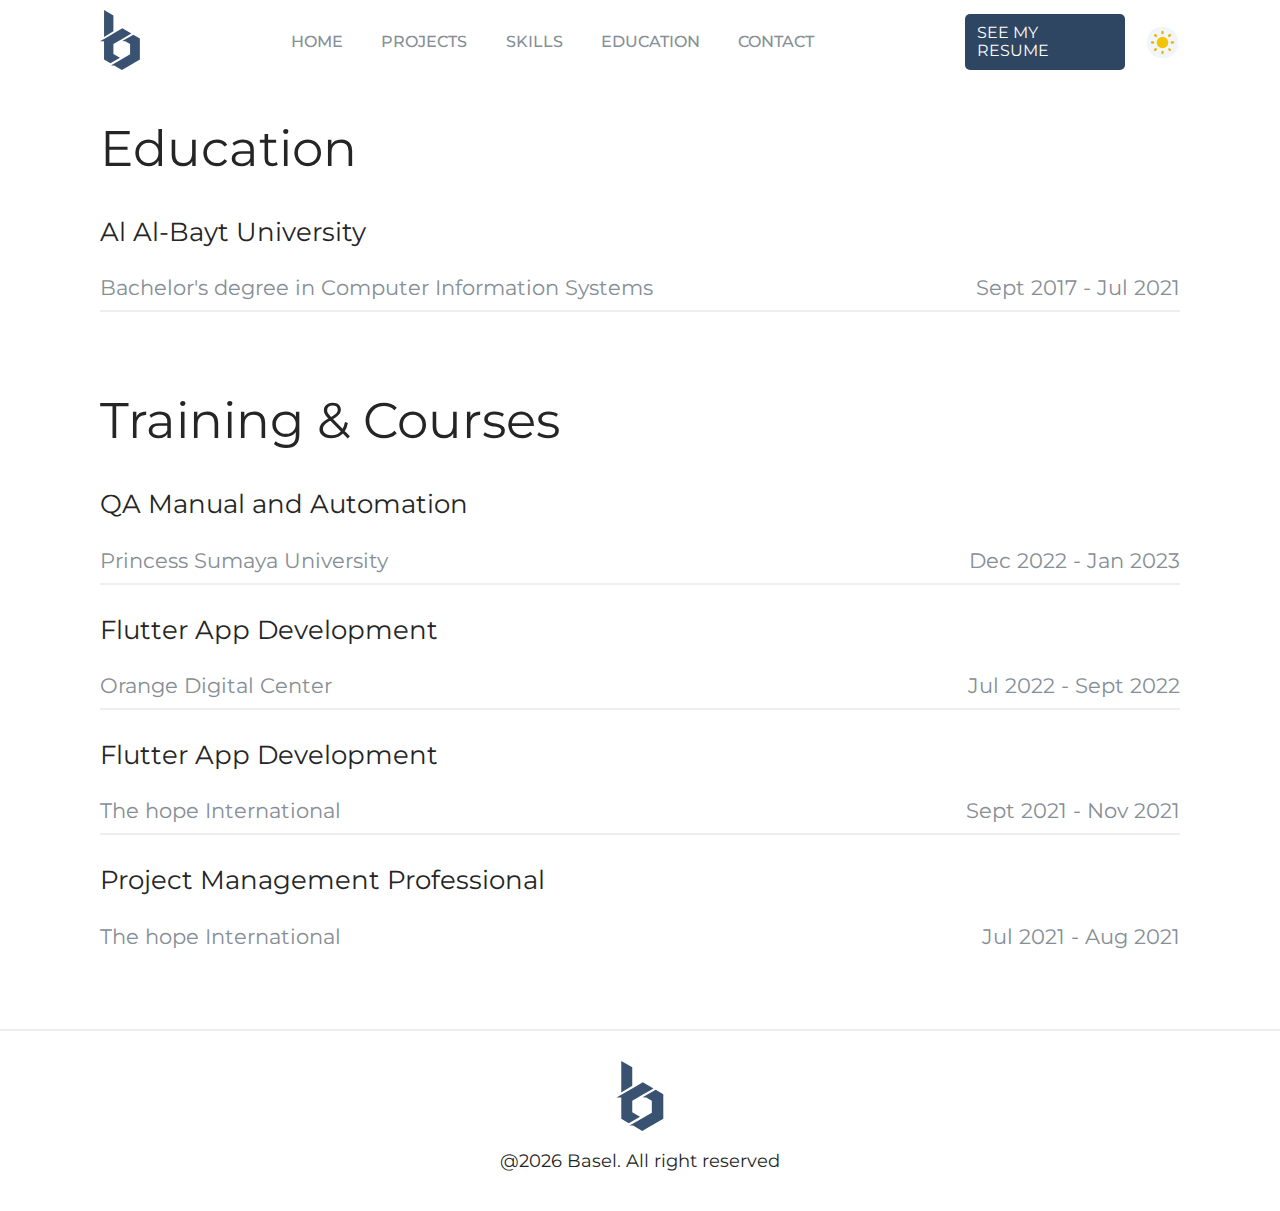
==== commit 0bb5c6b4: "update footer" ====
--- a/pages/education.html
+++ b/pages/education.html
@@ -125,9 +125,11 @@
 
     <footer>
       <hr / class="hr-education">
-      <div class="foot">
+      <div class="container-footer">
         <img src="../assets/logo/logo.svg" alt="" />
-        <div>@2023 Basel. All right reserved</div>
+        <div class="copyright">
+          @<span id="copyright-year"></span> Basel. All right reserved
+        </div>
       </div>
     </footer>
     <script src="../javascript/script.js"></script>
